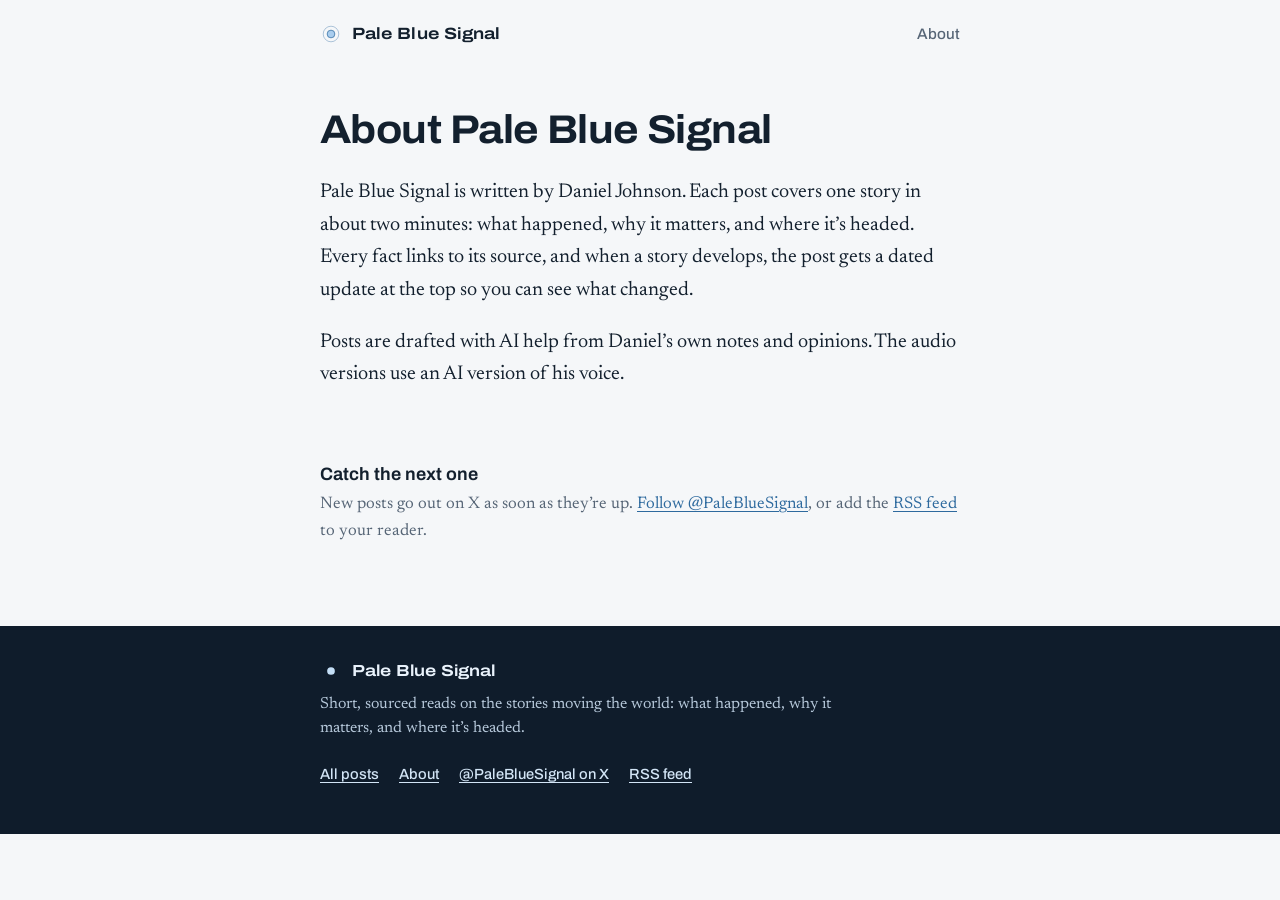
==== about/index.html @ 5b9ca385 "Refresh the site's pages" ====
<!doctype html>
<html lang="en">
<head>
<meta charset="utf-8">
<meta name="viewport" content="width=device-width, initial-scale=1">
<title>About | Pale Blue Signal</title>
<meta name="description" content="Short, sourced reads on the stories moving the world: what happened, why it matters, and where it’s headed.">
<link rel="canonical" href="https://www.palebluesignal.com/about/">
<link rel="icon" href="/assets/icon.svg" type="image/svg+xml">
<link rel="alternate" type="application/rss+xml" title="Pale Blue Signal" href="https://www.palebluesignal.com/feed.xml">
<meta property="og:site_name" content="Pale Blue Signal">
<meta property="og:title" content="About Pale Blue Signal">
<meta property="og:description" content="Short, sourced reads on the stories moving the world: what happened, why it matters, and where it’s headed.">
<meta property="og:url" content="https://www.palebluesignal.com/about/">
<meta property="og:type" content="website">
<meta name="twitter:card" content="summary">
<meta name="twitter:site" content="@PaleBlueSignal">
<meta name="theme-color" content="#0f1c2b">
<link rel="preconnect" href="https://fonts.googleapis.com">
<link rel="preconnect" href="https://fonts.gstatic.com" crossorigin>
<link rel="stylesheet" href="https://fonts.googleapis.com/css2?family=Archivo:wdth,wght@62..125,100..900&family=Newsreader:ital,opsz,wght@0,6..72,200..800;1,6..72,200..800&display=swap">
<link rel="stylesheet" href="/assets/site.css?v=b2fb98170f">
<script src="/assets/site.js?v=b2fb98170f" defer></script>
</head>
<body class="about-page">
<a class="skip" href="#main">Skip to content</a>
<header class="bar">
  <a class="brand" href="/" aria-label="Pale Blue Signal, home">
    <svg class="dot" viewBox="0 0 24 24" aria-hidden="true"><circle cx="12" cy="12" r="4.2"/><circle class="ring" cx="12" cy="12" r="8.5"/></svg>
    <span>Pale Blue Signal</span>
  </a>
  <nav class="links" aria-label="Site"><a href="/about/">About</a></nav>
</header>
<main id="main">
<article class="page">
  <h1>About Pale Blue Signal</h1>
  <p>Pale Blue Signal is written by Daniel Johnson. Each post covers one story in about two minutes: what happened, why it matters, and where it’s headed. Every fact links to its source, and when a story develops, the post gets a dated update at the top so you can see what changed.</p>
  <p>Posts are drafted with AI help from Daniel’s own notes and opinions. The audio versions use an AI version of his voice.</p>
</article>
<section class="follow" aria-labelledby="follow-h">
  <h2 id="follow-h">Catch the next one</h2>
  <p>New posts go out on X as soon as they’re up. <a href="https://x.com/PaleBlueSignal" rel="me noopener">Follow @PaleBlueSignal</a>, or add the <a href="/feed.xml">RSS feed</a> to your reader.</p>
</section>
</main>
<footer class="foot">
  <div class="foot-in">
    <p class="foot-name"><svg class="dot" viewBox="0 0 24 24" aria-hidden="true"><circle cx="12" cy="12" r="4.2"/></svg>Pale Blue Signal</p>
    <p class="foot-tag">Short, sourced reads on the stories moving the world: what happened, why it matters, and where it’s headed.</p>
    <ul class="foot-links">
      <li><a href="/">All posts</a></li>
      <li><a href="/about/">About</a></li>
<li><a href="https://x.com/PaleBlueSignal" rel="me noopener">@PaleBlueSignal on X</a></li>      <li><a href="/feed.xml">RSS feed</a></li>
    </ul>
  </div>
</footer>
</body>
</html>
---- assets/site.css ----
/* Pale Blue Signal
   One ornament: the pale blue dot, a speck of light in a sunbeam, after the Voyager photo.
   Everything else is quiet so the reading (and listening) comes first.
   Type: Archivo, a little wide, for headlines and labels; Newsreader for reading. */

:root {
  --paper: #f5f7f9;
  --text: #13202e;
  --muted: #566576;
  --faint: #7d8b99;
  --signal: #2e6a9e;
  --signal-ink: #ffffff;
  --pale: #a9cdee;
  --line: #d8e0e7;
  --wash: #e9eff4;
  --space: #0f1c2b;
  --beam: 233 216 184;
  --t-geopolitics: #08787e;
  --t-military: #aa5607;
  --t-economics: #27793d;
  --t-tech: #6e43d2;
  --t-other: #5e697c;
  --font-head: "Archivo", "Helvetica Neue", Arial, sans-serif;
  --font-body: "Newsreader", Georgia, "Times New Roman", serif;
  --col: 40rem;
  --gutter: 20px;
  color-scheme: light dark;
}
@media (prefers-color-scheme: dark) {
  :root {
    --paper: #0b1420;
    --text: #e3eaf1;
    --muted: #9cacbc;
    --faint: #73879a;
    --signal: #8ec0ea;
    --signal-ink: #0b1420;
    --line: #1f2e3e;
    --wash: #121f2d;
    --space: #070f18;
    --t-geopolitics: #3ec6cb;
    --t-military: #f2a14e;
    --t-economics: #67cb80;
    --t-tech: #b59cff;
    --t-other: #9ba5b6;
  }
}

* { box-sizing: border-box; }
html { -webkit-text-size-adjust: 100%; }
body {
  margin: 0;
  background: var(--paper);
  color: var(--text);
  font: 400 1.1875rem/1.62 var(--font-body);
  font-optical-sizing: auto;
  -webkit-font-smoothing: antialiased;
  text-rendering: optimizeLegibility;
}
a { color: var(--signal); text-decoration-thickness: 1px; text-underline-offset: .18em; }
a:hover { text-decoration-thickness: 2px; }
:focus-visible { outline: 3px solid var(--signal); outline-offset: 3px; border-radius: 4px; }
img { max-width: 100%; }

.skip {
  position: absolute; left: -9999px; top: 10px; z-index: 10;
  padding: 10px 14px; border-radius: 10px;
  background: var(--text); color: var(--paper);
  font: 600 .95rem/1 var(--font-head); text-decoration: none;
}
.skip:focus { left: 12px; }

/* The dot, as a mark */
.dot { width: 22px; height: 22px; flex: none; overflow: visible; }
.dot circle { fill: var(--pale); stroke: var(--signal); stroke-width: .8; }
.dot .ring { fill: none; stroke: var(--signal); stroke-width: 1; opacity: .4; }

/* Top bar on every page but the home page */
.bar {
  max-width: calc(var(--col) + 2 * var(--gutter));
  margin: 0 auto;
  padding: 18px var(--gutter) 6px;
  display: flex; align-items: center; justify-content: space-between; gap: 16px;
}
.brand {
  display: inline-flex; align-items: center; gap: 10px;
  color: var(--text); text-decoration: none;
  font: 650 1.02rem/1 var(--font-head); font-stretch: 118%; letter-spacing: .005em;
}
.links a { color: var(--muted); font: 500 .95rem/1 var(--font-head); text-decoration: none; }
.links a:hover { color: var(--text); text-decoration: underline; }

/* Home: the speck of light */
.hero {
  position: relative; overflow: hidden; isolation: isolate;
  display: flex; align-items: flex-end;
  min-height: clamp(320px, 54vh, 480px);
  background: var(--space); color: #dfe9f3;
}
.sky { position: absolute; inset: 0; z-index: -1; }
.beam, .beam::before {
  position: absolute; top: -25%; bottom: -25%;
  background: linear-gradient(90deg, rgb(var(--beam) / 0) 0%, rgb(var(--beam) / .09) 30%, rgb(var(--beam) / .15) 50%, rgb(var(--beam) / .09) 70%, rgb(var(--beam) / 0) 100%);
}
.beam { left: 56%; width: clamp(70px, 11vw, 150px); transform: rotate(13deg); }
.beam::before { content: ""; left: -260%; width: 70%; opacity: .55; }
.earth {
  position: absolute; left: calc(56% + clamp(30px, 5vw, 70px)); top: 40%;
  width: 5px; height: 5px; border-radius: 50%;
  background: #c4def6; box-shadow: 0 0 7px 1px rgb(169 205 238 / .6);
}
.earth::after {
  content: ""; position: absolute; inset: -12px; border-radius: 50%;
  border: 1px solid rgb(169 205 238 / .55);
  animation: ping 2.8s cubic-bezier(.2, .6, .3, 1) .5s 1 both;
}
@keyframes ping { from { transform: scale(.15); opacity: .9; } to { transform: scale(3.6); opacity: 0; } }
.hero-in {
  width: 100%; max-width: calc(var(--col) + 2 * var(--gutter));
  margin: 0 auto; padding: 0 var(--gutter) clamp(30px, 6vw, 52px);
}
.hero-name {
  margin: 0; color: #e9f2fb;
  font: 700 clamp(2.5rem, 8vw, 4.4rem)/.97 var(--font-head); font-stretch: 125%; letter-spacing: -.012em;
}
.hero-tag { max-width: 33rem; margin: 16px 0 0; color: #b6c8da; font: 400 1.16rem/1.5 var(--font-body); }
.hero-links { display: flex; flex-wrap: wrap; gap: 8px 20px; margin-top: 22px; }
.hero-links a { color: #d3e5f6; font: 500 .96rem/1.2 var(--font-head); text-decoration-color: rgb(211 229 246 / .45); }

/* Home: the list of posts */
.list {
  max-width: calc(var(--col) + 2 * var(--gutter));
  margin: 0 auto; padding: clamp(30px, 6vw, 56px) var(--gutter) 8px;
}
.entries { list-style: none; margin: 0; padding: 0; display: grid; gap: clamp(32px, 6vw, 46px); }
.entry a { display: block; color: inherit; text-decoration: none; }
.entry, .post-meta { --topic: var(--t-other); }
[data-topic="geopolitics"] { --topic: var(--t-geopolitics); }
[data-topic="military"] { --topic: var(--t-military); }
[data-topic="economics"] { --topic: var(--t-economics); }
[data-topic="tech"] { --topic: var(--t-tech); }
.e-meta, .post-meta {
  display: flex; flex-wrap: wrap; align-items: center; gap: 6px 14px;
  color: var(--muted); font: 500 .875rem/1.3 var(--font-head);
}
.e-topic, .p-topic { display: inline-flex; align-items: center; gap: 7px; color: var(--text); }
.e-topic::before, .p-topic::before { content: ""; width: 8px; height: 8px; border-radius: 50%; background: var(--topic); }
.e-updated, .p-updated { color: var(--signal); }
.e-title {
  display: block; margin-top: 9px; color: var(--text);
  font: 650 clamp(1.45rem, 4vw, 1.9rem)/1.12 var(--font-head); font-stretch: 108%; letter-spacing: -.012em;
  text-wrap: balance;
}
.entry a:hover .e-title, .entry a:focus-visible .e-title { text-decoration: underline; text-decoration-thickness: 2px; text-underline-offset: .14em; }
.e-dek { display: block; max-width: 36rem; margin-top: 8px; color: var(--muted); font: 400 1.1rem/1.5 var(--font-body); }
.e-foot { display: block; margin-top: 10px; color: var(--faint); font: 500 .85rem/1.3 var(--font-head); }
.empty { color: var(--muted); }

/* A post */
.post {
  max-width: calc(var(--col) + 2 * var(--gutter));
  margin: 0 auto; padding: clamp(20px, 5vw, 44px) var(--gutter) 8px;
}
.post-meta { margin: 0 0 14px; }
.post h1 {
  margin: 0;
  font: 700 clamp(2rem, 6.4vw, 2.95rem)/1.06 var(--font-head); font-stretch: 106%; letter-spacing: -.018em;
  text-wrap: balance;
}
.dek { margin: 16px 0 0; color: var(--muted); font: 400 clamp(1.2rem, 2.8vw, 1.42rem)/1.45 var(--font-body); text-wrap: pretty; }
.byline { display: flex; flex-wrap: wrap; gap: 4px 14px; margin: 18px 0 0; font: 600 .95rem/1.3 var(--font-head); }
.byline .mins { color: var(--muted); font-weight: 500; }

/* Listen */
.listen {
  display: grid; grid-template-columns: auto 1fr auto; align-items: center; gap: 12px 14px;
  margin: 26px 0 6px; padding: 14px 16px; border-radius: 18px; background: var(--wash);
}
.listen[hidden] { display: none; }
.l-play {
  width: 48px; height: 48px; border: 0; border-radius: 50%;
  display: grid; place-items: center;
  background: var(--signal); color: var(--signal-ink); cursor: pointer;
}
.l-play svg { width: 20px; height: 20px; fill: currentColor; }
.i-pause, .listen.playing .i-play { display: none; }
.listen.playing .i-pause { display: block; }
.l-title { display: block; font: 650 1rem/1.2 var(--font-head); }
.l-sub { display: block; margin-top: 3px; color: var(--muted); font: 400 .95rem/1.35 var(--font-body); }
.l-speed {
  min-width: 46px; height: 36px; padding: 0 10px; border-radius: 18px;
  border: 1px solid var(--line); background: var(--paper); color: var(--text);
  font: 600 .9rem/1 var(--font-head); font-variant-numeric: tabular-nums; cursor: pointer;
}
.l-bar { grid-column: 1 / -1; height: 4px; border-radius: 2px; background: var(--line); overflow: hidden; cursor: pointer; }
.l-bar > span { display: block; width: 0; height: 100%; background: var(--signal); transition: width .3s linear; }
.listen:not(.started) .l-bar { display: none; }
.plain-audio { width: 100%; margin-top: 20px; }

/* Updates: a dated log, newest first */
.updates { margin: 30px 0 4px 6px; padding-left: 22px; border-left: 2px solid var(--line); }
.update { position: relative; margin: 0 0 18px; }
.update:last-child { margin-bottom: 0; }
.update::before {
  content: ""; position: absolute; left: -31px; top: .32em;
  width: 12px; height: 12px; border-radius: 50%;
  background: var(--paper); border: 2px solid var(--signal);
}
.update:first-child::before { background: var(--signal); }
.u-head { display: flex; flex-wrap: wrap; align-items: baseline; gap: 4px 12px; margin: 0; font: 650 .95rem/1.35 var(--font-head); }
.u-head time { color: var(--muted); font-weight: 500; }
.u-new { padding: 2px 9px; border-radius: 999px; background: var(--signal); color: var(--signal-ink); font: 600 .78rem/1.5 var(--font-head); }
.u-new[hidden] { display: none; }
.u-text p { margin: .3em 0 0; }

/* The story */
.post-body { margin-top: 28px; }
.post-body > p { margin: 0 0 1.05em; }
.post-body h2 {
  margin: 1.65em 0 .45em;
  font: 650 1.36rem/1.2 var(--font-head); font-stretch: 104%; letter-spacing: -.006em;
}
.post-body h2:first-child { margin-top: .4em; }
.post-body ul { margin: 0 0 1.05em; padding-left: 1.2em; }
.post-body li { margin: .3em 0; }
.post-body > blockquote { margin: 1.3em 0; padding: 0 0 0 18px; border-left: 3px solid var(--pale); font-style: italic; }
.post-body > blockquote p { margin: 0; }
.cite { margin-left: 1px; font: 600 .66em/0 var(--font-head); font-variant-numeric: tabular-nums; letter-spacing: .01em; }
.cite a { text-decoration: none; }
.cite a:hover { text-decoration: underline; }

.post-body figure { margin: 1.7em 0; }
.shot img { display: block; width: 100%; height: auto; border: 1px solid var(--line); border-radius: 14px; background: #fff; }
figcaption { margin-top: 9px; color: var(--muted); font: 400 .9rem/1.45 var(--font-head); }
figcaption a { white-space: nowrap; }
.xpost .twitter-tweet, .quote blockquote {
  margin: 0; padding: 16px 18px; border-radius: 14px;
  background: var(--wash); font: 400 1.05rem/1.55 var(--font-body);
}
.xpost .twitter-tweet p, .quote blockquote p { margin: 0 0 .6em; }
.quote blockquote p:last-child { margin: 0; }
.xpost .twitter-tweet { color: var(--muted); font-size: .95rem; }
.xpost .twitter-tweet p { color: var(--text); font-size: 1.05rem; }
.xpost iframe { max-width: 100% !important; }
.video iframe { display: block; width: 100%; aspect-ratio: 16 / 9; border: 0; border-radius: 14px; background: #000; }
.linkcard a {
  display: block; padding: 14px 16px; border: 1px solid var(--line); border-radius: 14px;
  color: inherit; text-decoration: none;
}
.linkcard a:hover { border-color: var(--signal); }
.lc-site { display: block; color: var(--muted); font: 500 .85rem/1.3 var(--font-head); }
.lc-title { display: block; margin-top: 4px; font: 650 1.05rem/1.3 var(--font-head); }
.lc-desc { display: block; margin-top: 6px; color: var(--muted); font: 400 .98rem/1.45 var(--font-body); }

/* Sources */
.sources { margin-top: 2.4em; }
.sources h2 { margin: 0 0 .5em; font: 650 1.05rem/1.2 var(--font-head); }
.sources ol { margin: 0; padding-left: 2.3em; font: 400 1rem/1.5 var(--font-body); }
.sources li { margin: .45em 0; padding-left: .15em; }
.sources li::marker { content: "[" counter(list-item) "]  "; color: var(--muted); font: 600 .82rem var(--font-head); }
.s-outlet { font-weight: 600; }

/* Buttons */
.btn {
  display: inline-flex; align-items: center; justify-content: center;
  min-height: 44px; padding: 0 18px; border-radius: 22px;
  border: 1px solid var(--line); background: transparent; color: var(--text);
  font: 600 .95rem/1 var(--font-head); text-decoration: none; cursor: pointer;
}
.btn:hover { border-color: var(--signal); text-decoration: none; }
.share { display: flex; flex-wrap: wrap; gap: 10px; margin: 2.2em 0 0; }
.share .btn:first-child { background: var(--text); border-color: var(--text); color: var(--paper); }

/* Follow along */
.follow {
  max-width: calc(var(--col) + 2 * var(--gutter));
  margin: clamp(26px, 5vw, 44px) auto 0; padding: 0 var(--gutter);
}
.follow h2 { margin: 0 0 6px; font: 650 1.12rem/1.25 var(--font-head); }
.follow p { margin: 0; color: var(--muted); font-size: 1.05rem; }
.substack { display: block; width: 100%; max-width: 480px; border: 1px solid var(--line); border-radius: 12px; background: #fff; }

/* About and not-found pages */
.page {
  max-width: calc(var(--col) + 2 * var(--gutter));
  margin: 0 auto; padding: clamp(24px, 6vw, 52px) var(--gutter) 8px;
}
.page h1 { margin: 0 0 .6em; font: 700 clamp(1.9rem, 5vw, 2.5rem)/1.1 var(--font-head); font-stretch: 108%; letter-spacing: -.014em; }
.page p { margin: 0 0 1em; }

/* Footer */
.foot { margin-top: clamp(44px, 9vw, 80px); background: var(--space); color: #b6c8da; }
.foot-in { max-width: calc(var(--col) + 2 * var(--gutter)); margin: 0 auto; padding: 34px var(--gutter) 44px; }
.foot-name { display: flex; align-items: center; gap: 10px; margin: 0; color: #e9f2fb; font: 650 1rem/1 var(--font-head); font-stretch: 118%; }
.foot .dot circle { fill: #c4def6; stroke: none; }
.foot-tag { max-width: 32rem; margin: 10px 0 0; font: 400 1rem/1.5 var(--font-body); }
.foot-links { display: flex; flex-wrap: wrap; gap: 8px 20px; margin: 18px 0 0; padding: 0; list-style: none; }
.foot-links a { color: #d3e5f6; font: 500 .92rem/1.4 var(--font-head); }

@media (min-width: 760px) {
  :root { --gutter: 32px; }
  body { font-size: 1.25rem; }
}
@media (prefers-reduced-motion: reduce) {
  *, *::before, *::after { animation: none !important; transition: none !important; }
}
@media print {
  .hero .sky, .listen, .share, .follow, .foot, .bar .links { display: none; }
  body { background: #fff; color: #000; }
}
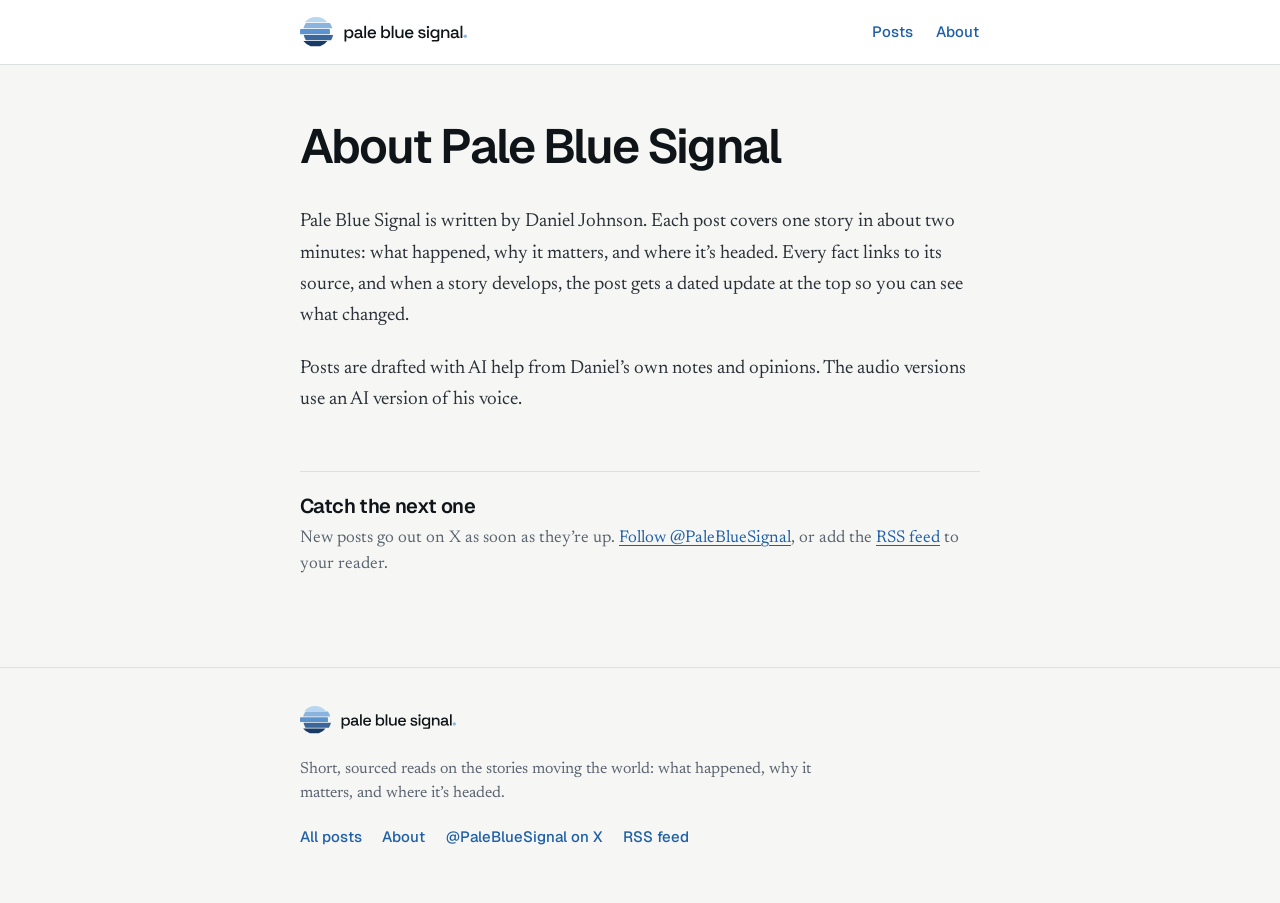
==== commit d58d5674: "Refresh the site's pages" ====
--- a/about/index.html
+++ b/about/index.html
@@ -6,45 +6,58 @@
 <title>About | Pale Blue Signal</title>
 <meta name="description" content="Short, sourced reads on the stories moving the world: what happened, why it matters, and where it’s headed.">
 <link rel="canonical" href="https://www.palebluesignal.com/about/">
-<link rel="icon" href="/assets/icon.svg" type="image/svg+xml">
+<link rel="icon" href="/favicon.ico" sizes="32x32">
+<link rel="icon" href="/assets/favicon-16.png" type="image/png" sizes="16x16">
+<link rel="icon" href="/assets/favicon-32.png" type="image/png" sizes="32x32">
+<link rel="icon" href="/assets/favicon-48.png" type="image/png" sizes="48x48">
+<link rel="icon" href="/assets/favicon.svg" type="image/svg+xml">
+<link rel="apple-touch-icon" href="/assets/apple-touch-icon-180.png" sizes="180x180">
+<link rel="manifest" href="/site.webmanifest">
 <link rel="alternate" type="application/rss+xml" title="Pale Blue Signal" href="https://www.palebluesignal.com/feed.xml">
+<meta name="color-scheme" content="light dark">
+<meta name="theme-color" content="#FFFFFF" media="(prefers-color-scheme: light)">
+<meta name="theme-color" content="#121821" media="(prefers-color-scheme: dark)">
 <meta property="og:site_name" content="Pale Blue Signal">
 <meta property="og:title" content="About Pale Blue Signal">
 <meta property="og:description" content="Short, sourced reads on the stories moving the world: what happened, why it matters, and where it’s headed.">
 <meta property="og:url" content="https://www.palebluesignal.com/about/">
 <meta property="og:type" content="website">
-<meta name="twitter:card" content="summary">
+<meta property="og:image" content="https://www.palebluesignal.com/assets/og-default-1200x630.png">
+<meta property="og:image:width" content="1200">
+<meta property="og:image:height" content="630">
+<meta property="og:image:alt" content="The Pale Blue Signal logo: a blue sphere cut into five shifted bands, beside the words pale blue signal.">
+<meta name="twitter:image" content="https://www.palebluesignal.com/assets/og-default-1200x630.png">
+<meta name="twitter:image:alt" content="The Pale Blue Signal logo: a blue sphere cut into five shifted bands, beside the words pale blue signal.">
+<meta name="twitter:card" content="summary_large_image">
 <meta name="twitter:site" content="@PaleBlueSignal">
-<meta name="theme-color" content="#0f1c2b">
 <link rel="preconnect" href="https://fonts.googleapis.com">
 <link rel="preconnect" href="https://fonts.gstatic.com" crossorigin>
-<link rel="stylesheet" href="https://fonts.googleapis.com/css2?family=Archivo:wdth,wght@62..125,100..900&family=Newsreader:ital,opsz,wght@0,6..72,200..800;1,6..72,200..800&display=swap">
-<link rel="stylesheet" href="/assets/site.css?v=b2fb98170f">
-<script src="/assets/site.js?v=b2fb98170f" defer></script>
+<link rel="stylesheet" href="https://fonts.googleapis.com/css2?family=Geist:wght@500;600&family=Geist+Mono:wght@400;500&family=Newsreader:ital,opsz,wght@0,6..72,400;0,6..72,500;1,6..72,400;1,6..72,500&display=swap">
+<link rel="stylesheet" href="/assets/site.css?v=803bbf51cb">
+<script src="/assets/site.js?v=803bbf51cb" defer></script>
 </head>
 <body class="about-page">
 <a class="skip" href="#main">Skip to content</a>
 <header class="bar">
-  <a class="brand" href="/" aria-label="Pale Blue Signal, home">
-    <svg class="dot" viewBox="0 0 24 24" aria-hidden="true"><circle cx="12" cy="12" r="4.2"/><circle class="ring" cx="12" cy="12" r="8.5"/></svg>
-    <span>Pale Blue Signal</span>
-  </a>
-  <nav class="links" aria-label="Site"><a href="/about/">About</a></nav>
+  <div class="wrap bar-in">
+    <a class="brand" href="/" aria-label="Pale Blue Signal, home"><span class="logo"><span class="lockup"><img class="on-light" src="/assets/lockup-on-light.svg" alt="" width="961" height="172"><img class="on-dark" src="/assets/lockup-on-dark.svg" alt="" width="961" height="172"></span><img class="mark" src="/assets/mark.svg" alt="" width="172" height="172"></span></a>
+    <nav class="nav" aria-label="Site"><a href="/">Posts</a><a href="/about/">About</a></nav>
+  </div>
 </header>
 <main id="main">
-<article class="page">
+<article class="page wrap">
   <h1>About Pale Blue Signal</h1>
   <p>Pale Blue Signal is written by Daniel Johnson. Each post covers one story in about two minutes: what happened, why it matters, and where it’s headed. Every fact links to its source, and when a story develops, the post gets a dated update at the top so you can see what changed.</p>
   <p>Posts are drafted with AI help from Daniel’s own notes and opinions. The audio versions use an AI version of his voice.</p>
 </article>
-<section class="follow" aria-labelledby="follow-h">
+<section class="follow wrap" aria-labelledby="follow-h">
   <h2 id="follow-h">Catch the next one</h2>
   <p>New posts go out on X as soon as they’re up. <a href="https://x.com/PaleBlueSignal" rel="me noopener">Follow @PaleBlueSignal</a>, or add the <a href="/feed.xml">RSS feed</a> to your reader.</p>
 </section>
 </main>
 <footer class="foot">
-  <div class="foot-in">
-    <p class="foot-name"><svg class="dot" viewBox="0 0 24 24" aria-hidden="true"><circle cx="12" cy="12" r="4.2"/></svg>Pale Blue Signal</p>
+  <div class="wrap">
+    <a class="brand" href="/" aria-label="Pale Blue Signal, home"><span class="logo logo-sm"><span class="lockup"><img class="on-light" src="/assets/lockup-on-light.svg" alt="" width="961" height="172"><img class="on-dark" src="/assets/lockup-on-dark.svg" alt="" width="961" height="172"></span><img class="mark" src="/assets/mark.svg" alt="" width="172" height="172"></span></a>
     <p class="foot-tag">Short, sourced reads on the stories moving the world: what happened, why it matters, and where it’s headed.</p>
     <ul class="foot-links">
       <li><a href="/">All posts</a></li>
--- a/assets/site.css
+++ b/assets/site.css
@@ -1,309 +1,374 @@
 /* Pale Blue Signal
-   One ornament: the pale blue dot, a speck of light in a sunbeam, after the Voyager photo.
-   Everything else is quiet so the reading (and listening) comes first.
-   Type: Archivo, a little wide, for headlines and labels; Newsreader for reading. */
-
+   Brand kit: pale-blue-signal-brand (BRAND.md, tokens/tokens.css). Ink on paper, generous
+   whitespace. Blue appears only in the mark, links, the meta line and the wordmark's period.
+   Type: Geist for headlines and UI, Newsreader for reading, Geist Mono for the meta line and
+   labels. The logo is the kit's outlined SVG; its typeface lives only inside those files. */
+
+/* ── Tokens, copied from the brand kit's tokens/tokens.css ─────────────── */
 :root {
-  --paper: #f5f7f9;
-  --text: #13202e;
-  --muted: #566576;
-  --faint: #7d8b99;
-  --signal: #2e6a9e;
-  --signal-ink: #ffffff;
-  --pale: #a9cdee;
-  --line: #d8e0e7;
-  --wash: #e9eff4;
-  --space: #0f1c2b;
-  --beam: 233 216 184;
-  --t-geopolitics: #08787e;
-  --t-military: #aa5607;
-  --t-economics: #27793d;
-  --t-tech: #6e43d2;
-  --t-other: #5e697c;
-  --font-head: "Archivo", "Helvetica Neue", Arial, sans-serif;
-  --font-body: "Newsreader", Georgia, "Times New Roman", serif;
-  --col: 40rem;
-  --gutter: 20px;
-  color-scheme: light dark;
+  --pbs-paper: #F6F7F4;
+  --pbs-surface: #FFFFFF;
+  --pbs-ink: #0F1419;
+  --pbs-body: #2A3038;
+  --pbs-graphite: #5B6470;
+  --pbs-rule: #DDE1E4;
+  --pbs-link: #1F5FA8;
+  --pbs-dot: #8DB8DF;
+
+  --pbs-font-display: "Geist", ui-sans-serif, system-ui, sans-serif;
+  --pbs-font-body: "Newsreader", Georgia, "Times New Roman", serif;
+  --pbs-font-mono: "Geist Mono", ui-monospace, "SF Mono", monospace;
+
+  --pbs-text-meta: 12px;
+  --pbs-text-ui: 15px;
+  --pbs-text-body: 19px;
+  --pbs-text-dek: 21px;
+  --pbs-text-h3: 24px;
+  --pbs-text-h2: 32px;
+  --pbs-text-h1: clamp(34px, 5vw, 48px);
+  --pbs-text-display: clamp(40px, 7vw, 64px);
+
+  --pbs-tracking-display: -0.04em;
+  --pbs-tracking-meta: 0.08em;
+  --pbs-leading-body: 1.65;
+  --pbs-leading-head: 1.08;
+
+  --pbs-radius-sm: 8px;
+  --pbs-radius-md: 14px;
+  --pbs-radius-lg: 20px;
+  --pbs-measure: 68ch;
+  --pbs-page-max: 1200px;
 }
 @media (prefers-color-scheme: dark) {
-  :root {
-    --paper: #0b1420;
-    --text: #e3eaf1;
-    --muted: #9cacbc;
-    --faint: #73879a;
-    --signal: #8ec0ea;
-    --signal-ink: #0b1420;
-    --line: #1f2e3e;
-    --wash: #121f2d;
-    --space: #070f18;
-    --t-geopolitics: #3ec6cb;
-    --t-military: #f2a14e;
-    --t-economics: #67cb80;
-    --t-tech: #b59cff;
-    --t-other: #9ba5b6;
+  :root:not([data-theme="light"]) {
+    --pbs-paper: #0B0F14;
+    --pbs-surface: #121821;
+    --pbs-ink: #E8EDF2;
+    --pbs-body: #C5CDD6;
+    --pbs-graphite: #8C96A3;
+    --pbs-rule: #232B36;
+    --pbs-link: #8DB8DF;
   }
 }
+:root[data-theme="dark"] {
+  --pbs-paper: #0B0F14;
+  --pbs-surface: #121821;
+  --pbs-ink: #E8EDF2;
+  --pbs-body: #C5CDD6;
+  --pbs-graphite: #8C96A3;
+  --pbs-rule: #232B36;
+  --pbs-link: #8DB8DF;
+}
+
+/* ── The page ──────────────────────────────────────────────────────────── */
+:root { --gutter: 16px; color-scheme: light dark; }
+:root[data-theme="light"] { color-scheme: light; }
+:root[data-theme="dark"] { color-scheme: dark; }
+@media (min-width: 760px) { :root { --gutter: 32px; } }
 
 * { box-sizing: border-box; }
-html { -webkit-text-size-adjust: 100%; }
+html { -webkit-text-size-adjust: 100%; background: var(--pbs-paper); }
 body {
   margin: 0;
-  background: var(--paper);
-  color: var(--text);
-  font: 400 1.1875rem/1.62 var(--font-body);
+  background: var(--pbs-paper);
+  color: var(--pbs-body);
+  font: 400 var(--pbs-text-body)/var(--pbs-leading-body) var(--pbs-font-body);
   font-optical-sizing: auto;
   -webkit-font-smoothing: antialiased;
   text-rendering: optimizeLegibility;
-}
-a { color: var(--signal); text-decoration-thickness: 1px; text-underline-offset: .18em; }
-a:hover { text-decoration-thickness: 2px; }
-:focus-visible { outline: 3px solid var(--signal); outline-offset: 3px; border-radius: 4px; }
+  overflow-wrap: break-word;
+}
+a { color: var(--pbs-link); text-decoration-thickness: 1px; text-underline-offset: .18em; }
+a:hover { color: var(--pbs-ink); text-decoration-thickness: 2px; }
+:focus-visible { outline: 2px solid var(--pbs-link); outline-offset: 3px; border-radius: 4px; }
 img { max-width: 100%; }
+.vh {
+  position: absolute; width: 1px; height: 1px; margin: -1px; padding: 0; border: 0;
+  overflow: hidden; clip: rect(0 0 0 0); white-space: nowrap;
+}
+
+/* One reading column, about 68 characters of the essay face wide */
+.wrap {
+  width: 100%;
+  max-width: calc(var(--pbs-measure) + 2 * var(--gutter));
+  margin-inline: auto;
+  padding-inline: var(--gutter);
+  font-family: var(--pbs-font-body);
+  font-size: var(--pbs-text-body);
+}
 
 .skip {
   position: absolute; left: -9999px; top: 10px; z-index: 10;
-  padding: 10px 14px; border-radius: 10px;
-  background: var(--text); color: var(--paper);
-  font: 600 .95rem/1 var(--font-head); text-decoration: none;
+  padding: 12px 16px; border-radius: var(--pbs-radius-sm);
+  background: var(--pbs-ink); color: var(--pbs-paper);
+  font: 500 var(--pbs-text-ui)/1 var(--pbs-font-display); text-decoration: none;
 }
 .skip:focus { left: 12px; }
-
-/* The dot, as a mark */
-.dot { width: 22px; height: 22px; flex: none; overflow: visible; }
-.dot circle { fill: var(--pale); stroke: var(--signal); stroke-width: .8; }
-.dot .ring { fill: none; stroke: var(--signal); stroke-width: 1; opacity: .4; }
-
-/* Top bar on every page but the home page */
-.bar {
-  max-width: calc(var(--col) + 2 * var(--gutter));
-  margin: 0 auto;
-  padding: 18px var(--gutter) 6px;
-  display: flex; align-items: center; justify-content: space-between; gap: 16px;
-}
-.brand {
-  display: inline-flex; align-items: center; gap: 10px;
-  color: var(--text); text-decoration: none;
-  font: 650 1.02rem/1 var(--font-head); font-stretch: 118%; letter-spacing: .005em;
-}
-.links a { color: var(--muted); font: 500 .95rem/1 var(--font-head); text-decoration: none; }
-.links a:hover { color: var(--text); text-decoration: underline; }
-
-/* Home: the speck of light */
-.hero {
-  position: relative; overflow: hidden; isolation: isolate;
-  display: flex; align-items: flex-end;
-  min-height: clamp(320px, 54vh, 480px);
-  background: var(--space); color: #dfe9f3;
-}
-.sky { position: absolute; inset: 0; z-index: -1; }
-.beam, .beam::before {
-  position: absolute; top: -25%; bottom: -25%;
-  background: linear-gradient(90deg, rgb(var(--beam) / 0) 0%, rgb(var(--beam) / .09) 30%, rgb(var(--beam) / .15) 50%, rgb(var(--beam) / .09) 70%, rgb(var(--beam) / 0) 100%);
-}
-.beam { left: 56%; width: clamp(70px, 11vw, 150px); transform: rotate(13deg); }
-.beam::before { content: ""; left: -260%; width: 70%; opacity: .55; }
-.earth {
-  position: absolute; left: calc(56% + clamp(30px, 5vw, 70px)); top: 40%;
-  width: 5px; height: 5px; border-radius: 50%;
-  background: #c4def6; box-shadow: 0 0 7px 1px rgb(169 205 238 / .6);
-}
-.earth::after {
-  content: ""; position: absolute; inset: -12px; border-radius: 50%;
-  border: 1px solid rgb(169 205 238 / .55);
-  animation: ping 2.8s cubic-bezier(.2, .6, .3, 1) .5s 1 both;
-}
-@keyframes ping { from { transform: scale(.15); opacity: .9; } to { transform: scale(3.6); opacity: 0; } }
-.hero-in {
-  width: 100%; max-width: calc(var(--col) + 2 * var(--gutter));
-  margin: 0 auto; padding: 0 var(--gutter) clamp(30px, 6vw, 52px);
-}
-.hero-name {
-  margin: 0; color: #e9f2fb;
-  font: 700 clamp(2.5rem, 8vw, 4.4rem)/.97 var(--font-head); font-stretch: 125%; letter-spacing: -.012em;
-}
-.hero-tag { max-width: 33rem; margin: 16px 0 0; color: #b6c8da; font: 400 1.16rem/1.5 var(--font-body); }
-.hero-links { display: flex; flex-wrap: wrap; gap: 8px 20px; margin-top: 22px; }
-.hero-links a { color: #d3e5f6; font: 500 .96rem/1.2 var(--font-head); text-decoration-color: rgb(211 229 246 / .45); }
-
-/* Home: the list of posts */
-.list {
-  max-width: calc(var(--col) + 2 * var(--gutter));
-  margin: 0 auto; padding: clamp(30px, 6vw, 56px) var(--gutter) 8px;
-}
-.entries { list-style: none; margin: 0; padding: 0; display: grid; gap: clamp(32px, 6vw, 46px); }
-.entry a { display: block; color: inherit; text-decoration: none; }
-.entry, .post-meta { --topic: var(--t-other); }
-[data-topic="geopolitics"] { --topic: var(--t-geopolitics); }
-[data-topic="military"] { --topic: var(--t-military); }
-[data-topic="economics"] { --topic: var(--t-economics); }
-[data-topic="tech"] { --topic: var(--t-tech); }
-.e-meta, .post-meta {
-  display: flex; flex-wrap: wrap; align-items: center; gap: 6px 14px;
-  color: var(--muted); font: 500 .875rem/1.3 var(--font-head);
-}
-.e-topic, .p-topic { display: inline-flex; align-items: center; gap: 7px; color: var(--text); }
-.e-topic::before, .p-topic::before { content: ""; width: 8px; height: 8px; border-radius: 50%; background: var(--topic); }
-.e-updated, .p-updated { color: var(--signal); }
+.skip:hover { color: var(--pbs-paper); }
+
+/* ── The logo: light or dark lockup by theme; the mark alone where the lockup
+   would be under its 120px minimum. Clear space: at least one band (a fifth of the mark).
+   The logo never shrinks or stretches: it keeps the file's own proportions. */
+.brand { display: inline-flex; align-items: center; min-width: 44px; min-height: 44px; padding: 6px 0; text-decoration: none; }
+.logo { --logo-h: 30px; display: inline-flex; align-items: center; }
+.logo-sm { --logo-h: 28px; }
+.logo-lg { --logo-h: clamp(40px, 10vw, 56px); }
+.logo .lockup { display: inline-flex; }
+.logo img { display: block; width: auto; max-width: none; height: var(--logo-h); }
+.logo .on-dark, .logo .mark { display: none; }
+@media (prefers-color-scheme: dark) {
+  :root:not([data-theme="light"]) .logo .on-light { display: none; }
+  :root:not([data-theme="light"]) .logo .on-dark { display: block; }
+}
+:root[data-theme="dark"] .logo .on-light { display: none; }
+:root[data-theme="dark"] .logo .on-dark { display: block; }
+@media (max-width: 299px) {
+  .logo .lockup { display: none; }
+  .logo .mark { display: block; }
+}
+/* The top bar: the mark alone once the lockup and the links no longer fit side by side */
+@media (max-width: 339px) {
+  .bar .logo .lockup { display: none; }
+  .bar .logo .mark { display: block; }
+}
+
+/* ── Top bar on every page but the home page ───────────────────────────── */
+.bar { border-bottom: 1px solid var(--pbs-rule); background: var(--pbs-surface); }
+.bar-in { display: flex; align-items: center; justify-content: space-between; gap: 8px 20px; padding-block: 10px; }
+.bar-in .brand { flex: none; }
+.nav { display: flex; flex-wrap: wrap; gap: 0 20px; font: 500 var(--pbs-text-ui)/1.2 var(--pbs-font-display); }
+.nav a, .foot-links a {
+  display: inline-flex; align-items: center; min-width: 44px; min-height: 44px; padding: 0;
+  color: var(--pbs-link); text-decoration: none;
+}
+.nav a:hover { color: var(--pbs-ink); text-decoration: underline; }
+
+/* ── Home: the lockup and the tagline on the plain page ───────────────── */
+.masthead { border-bottom: 1px solid var(--pbs-rule); }
+.masthead .wrap { padding-block: clamp(44px, 10vw, 80px) clamp(20px, 4vw, 32px); }
+.masthead-name { margin: 0; line-height: 0; }
+.tagline {
+  max-width: 34em; margin: 24px 0 0;
+  color: var(--pbs-graphite);
+  font: 400 clamp(19px, 2.4vw, 21px)/1.5 var(--pbs-font-body);
+  text-wrap: pretty;
+}
+.masthead-nav { margin-top: 10px; }
+
+/* ── Home: the list of posts ───────────────────────────────────────────── */
+.list { padding-top: clamp(28px, 6vw, 48px); }
+.entries { list-style: none; margin: 0; padding: 0; }
+.entry { position: relative; padding-block: 26px; border-top: 1px solid var(--pbs-rule); }
+.entry:first-child { padding-top: 0; border-top: 0; }
+.entry:last-child { padding-bottom: 0; }
+.entry .meta { margin-bottom: 10px; }
 .e-title {
-  display: block; margin-top: 9px; color: var(--text);
-  font: 650 clamp(1.45rem, 4vw, 1.9rem)/1.12 var(--font-head); font-stretch: 108%; letter-spacing: -.012em;
+  margin: 0; color: var(--pbs-ink);
+  font: 600 clamp(24px, 3.4vw, 30px)/var(--pbs-leading-head) var(--pbs-font-display);
+  letter-spacing: var(--pbs-tracking-display);
   text-wrap: balance;
 }
-.entry a:hover .e-title, .entry a:focus-visible .e-title { text-decoration: underline; text-decoration-thickness: 2px; text-underline-offset: .14em; }
-.e-dek { display: block; max-width: 36rem; margin-top: 8px; color: var(--muted); font: 400 1.1rem/1.5 var(--font-body); }
-.e-foot { display: block; margin-top: 10px; color: var(--faint); font: 500 .85rem/1.3 var(--font-head); }
-.empty { color: var(--muted); }
-
-/* A post */
-.post {
-  max-width: calc(var(--col) + 2 * var(--gutter));
-  margin: 0 auto; padding: clamp(20px, 5vw, 44px) var(--gutter) 8px;
-}
-.post-meta { margin: 0 0 14px; }
+.e-title a { color: inherit; text-decoration: none; }
+.e-title a::after { content: ""; position: absolute; inset: 0; }
+.entry:hover .e-title a, .e-title a:focus-visible { text-decoration: underline; text-decoration-thickness: 2px; text-underline-offset: .12em; }
+.e-dek { margin: 10px 0 0; color: var(--pbs-graphite); font: 400 var(--pbs-text-body)/1.5 var(--pbs-font-body); text-wrap: pretty; }
+.empty { margin: 0; color: var(--pbs-graphite); }
+
+/* ── The meta line: TOPIC · DATE · N MIN READ ──────────────────────────── */
+.meta {
+  margin: 0 0 14px;
+  color: var(--pbs-link);
+  font: 400 var(--pbs-text-meta)/1.6 var(--pbs-font-mono);
+  letter-spacing: var(--pbs-tracking-meta);
+  text-transform: uppercase;
+}
+.meta .mi { white-space: nowrap; }
+.meta a { color: inherit; }
+.meta a:hover { color: var(--pbs-ink); }
+
+/* ── A post ────────────────────────────────────────────────────────────── */
+.post { padding-top: clamp(28px, 6vw, 56px); }
 .post h1 {
-  margin: 0;
-  font: 700 clamp(2rem, 6.4vw, 2.95rem)/1.06 var(--font-head); font-stretch: 106%; letter-spacing: -.018em;
+  margin: 0; color: var(--pbs-ink);
+  font: 600 var(--pbs-text-h1)/var(--pbs-leading-head) var(--pbs-font-display);
+  letter-spacing: var(--pbs-tracking-display);
   text-wrap: balance;
 }
-.dek { margin: 16px 0 0; color: var(--muted); font: 400 clamp(1.2rem, 2.8vw, 1.42rem)/1.45 var(--font-body); text-wrap: pretty; }
-.byline { display: flex; flex-wrap: wrap; gap: 4px 14px; margin: 18px 0 0; font: 600 .95rem/1.3 var(--font-head); }
-.byline .mins { color: var(--muted); font-weight: 500; }
+.dek {
+  margin: 16px 0 0; color: var(--pbs-graphite);
+  font: 400 clamp(19px, 2.6vw, 21px)/1.45 var(--pbs-font-body);
+  text-wrap: pretty;
+}
+.byline { margin: 18px 0 0; color: var(--pbs-ink); font: 500 var(--pbs-text-ui)/1.3 var(--pbs-font-display); }
 
 /* Listen */
 .listen {
   display: grid; grid-template-columns: auto 1fr auto; align-items: center; gap: 12px 14px;
-  margin: 26px 0 6px; padding: 14px 16px; border-radius: 18px; background: var(--wash);
+  margin: 28px 0 4px; padding: 14px 16px;
+  border: 1px solid var(--pbs-rule); border-radius: var(--pbs-radius-md); background: var(--pbs-surface);
 }
 .listen[hidden] { display: none; }
 .l-play {
   width: 48px; height: 48px; border: 0; border-radius: 50%;
   display: grid; place-items: center;
-  background: var(--signal); color: var(--signal-ink); cursor: pointer;
+  background: var(--pbs-ink); color: var(--pbs-paper); cursor: pointer;
 }
 .l-play svg { width: 20px; height: 20px; fill: currentColor; }
 .i-pause, .listen.playing .i-play { display: none; }
 .listen.playing .i-pause { display: block; }
-.l-title { display: block; font: 650 1rem/1.2 var(--font-head); }
-.l-sub { display: block; margin-top: 3px; color: var(--muted); font: 400 .95rem/1.35 var(--font-body); }
+.l-title { display: block; color: var(--pbs-ink); font: 600 var(--pbs-text-ui)/1.25 var(--pbs-font-display); }
+.l-sub { display: block; margin-top: 3px; color: var(--pbs-graphite); font: 400 14px/1.35 var(--pbs-font-display); }
 .l-speed {
-  min-width: 46px; height: 36px; padding: 0 10px; border-radius: 18px;
-  border: 1px solid var(--line); background: var(--paper); color: var(--text);
-  font: 600 .9rem/1 var(--font-head); font-variant-numeric: tabular-nums; cursor: pointer;
-}
-.l-bar { grid-column: 1 / -1; height: 4px; border-radius: 2px; background: var(--line); overflow: hidden; cursor: pointer; }
-.l-bar > span { display: block; width: 0; height: 100%; background: var(--signal); transition: width .3s linear; }
+  min-width: 48px; height: 44px; padding: 0 10px;
+  border: 1px solid var(--pbs-graphite); border-radius: var(--pbs-radius-sm);
+  background: var(--pbs-paper); color: var(--pbs-ink);
+  font: 500 13px/1 var(--pbs-font-mono); font-variant-numeric: tabular-nums; cursor: pointer;
+}
+.l-speed:hover { border-color: var(--pbs-ink); }
+.l-bar { grid-column: 1 / -1; height: 4px; border-radius: 2px; background: var(--pbs-rule); overflow: hidden; cursor: pointer; }
+.l-bar > span { display: block; width: 0; height: 100%; background: var(--pbs-ink); transition: width .3s linear; }
 .listen:not(.started) .l-bar { display: none; }
 .plain-audio { width: 100%; margin-top: 20px; }
 
 /* Updates: a dated log, newest first */
-.updates { margin: 30px 0 4px 6px; padding-left: 22px; border-left: 2px solid var(--line); }
-.update { position: relative; margin: 0 0 18px; }
+.updates { margin: 30px 0 4px 6px; padding-left: 22px; border-left: 2px solid var(--pbs-rule); }
+.update { position: relative; margin: 0 0 20px; }
 .update:last-child { margin-bottom: 0; }
 .update::before {
-  content: ""; position: absolute; left: -31px; top: .32em;
+  content: ""; position: absolute; left: -31px; top: .3em;
   width: 12px; height: 12px; border-radius: 50%;
-  background: var(--paper); border: 2px solid var(--signal);
-}
-.update:first-child::before { background: var(--signal); }
-.u-head { display: flex; flex-wrap: wrap; align-items: baseline; gap: 4px 12px; margin: 0; font: 650 .95rem/1.35 var(--font-head); }
-.u-head time { color: var(--muted); font-weight: 500; }
-.u-new { padding: 2px 9px; border-radius: 999px; background: var(--signal); color: var(--signal-ink); font: 600 .78rem/1.5 var(--font-head); }
+  background: var(--pbs-paper); border: 2px solid var(--pbs-ink);
+}
+.update:first-child::before { background: var(--pbs-ink); }
+.u-head { display: flex; flex-wrap: wrap; align-items: baseline; gap: 4px 12px; margin: 0; }
+.u-n {
+  color: var(--pbs-ink);
+  font: 500 var(--pbs-text-meta)/1.6 var(--pbs-font-mono);
+  letter-spacing: var(--pbs-tracking-meta); text-transform: uppercase;
+}
+.u-head time { color: var(--pbs-graphite); font: 400 14px/1.4 var(--pbs-font-display); }
+.u-new {
+  padding: 1px 8px; border-radius: 999px; background: var(--pbs-ink); color: var(--pbs-paper);
+  font: 500 11px/1.7 var(--pbs-font-mono); letter-spacing: .06em; text-transform: uppercase;
+}
 .u-new[hidden] { display: none; }
+.u-text { color: var(--pbs-body); }
 .u-text p { margin: .3em 0 0; }
 
-/* The story */
-.post-body { margin-top: 28px; }
-.post-body > p { margin: 0 0 1.05em; }
+/* The essay */
+.post-body { margin-top: 28px; color: var(--pbs-body); }
+/* A bare address or a long handle wraps instead of pushing the page sideways on a phone */
+.post-body, .u-text, .sources, figcaption, .linkcard a, .dek, .page { overflow-wrap: anywhere; }
+.post-body > p { margin: 0 0 1.1em; }
 .post-body h2 {
-  margin: 1.65em 0 .45em;
-  font: 650 1.36rem/1.2 var(--font-head); font-stretch: 104%; letter-spacing: -.006em;
+  margin: 1.7em 0 .5em; color: var(--pbs-ink);
+  font: 600 var(--pbs-text-h3)/var(--pbs-leading-head) var(--pbs-font-display);
+  letter-spacing: var(--pbs-tracking-display);
+  text-wrap: balance;
 }
 .post-body h2:first-child { margin-top: .4em; }
-.post-body ul { margin: 0 0 1.05em; padding-left: 1.2em; }
+.post-body strong { color: var(--pbs-ink); font-weight: 500; }
+.post-body ul { margin: 0 0 1.1em; padding-left: 1.2em; }
 .post-body li { margin: .3em 0; }
-.post-body > blockquote { margin: 1.3em 0; padding: 0 0 0 18px; border-left: 3px solid var(--pale); font-style: italic; }
+.post-body > blockquote {
+  margin: 1.5em 0; padding: 0 0 0 18px; border-left: 2px solid var(--pbs-ink);
+  color: var(--pbs-ink); font-style: italic;
+}
 .post-body > blockquote p { margin: 0; }
-.cite { margin-left: 1px; font: 600 .66em/0 var(--font-head); font-variant-numeric: tabular-nums; letter-spacing: .01em; }
+.cite { margin-left: 1px; font: 500 .6em/0 var(--pbs-font-mono); font-variant-numeric: tabular-nums; }
 .cite a { text-decoration: none; }
 .cite a:hover { text-decoration: underline; }
 
-.post-body figure { margin: 1.7em 0; }
-.shot img { display: block; width: 100%; height: auto; border: 1px solid var(--line); border-radius: 14px; background: #fff; }
-figcaption { margin-top: 9px; color: var(--muted); font: 400 .9rem/1.45 var(--font-head); }
+/* Pictures and post cards */
+.post-body figure { margin: 1.8em 0; }
+.shot img {
+  display: block; width: 100%; height: auto;
+  border: 1px solid var(--pbs-rule); border-radius: var(--pbs-radius-md); background: var(--pbs-surface);
+}
+figcaption { margin-top: 10px; color: var(--pbs-graphite); font: 400 14px/1.45 var(--pbs-font-display); }
 figcaption a { white-space: nowrap; }
 .xpost .twitter-tweet, .quote blockquote {
-  margin: 0; padding: 16px 18px; border-radius: 14px;
-  background: var(--wash); font: 400 1.05rem/1.55 var(--font-body);
-}
-.xpost .twitter-tweet p, .quote blockquote p { margin: 0 0 .6em; }
+  margin: 0; padding: 16px 18px;
+  border: 1px solid var(--pbs-rule); border-radius: var(--pbs-radius-md); background: var(--pbs-surface);
+  font: 400 17px/1.55 var(--pbs-font-body);
+}
+.xpost .twitter-tweet p, .quote blockquote p { margin: 0 0 .6em; color: var(--pbs-ink); }
 .quote blockquote p:last-child { margin: 0; }
-.xpost .twitter-tweet { color: var(--muted); font-size: .95rem; }
-.xpost .twitter-tweet p { color: var(--text); font-size: 1.05rem; }
+.xpost .twitter-tweet { color: var(--pbs-graphite); font-size: 15px; }
+.xpost .twitter-tweet p { font-size: 17px; }
 .xpost iframe { max-width: 100% !important; }
-.video iframe { display: block; width: 100%; aspect-ratio: 16 / 9; border: 0; border-radius: 14px; background: #000; }
+.video iframe { display: block; width: 100%; aspect-ratio: 16 / 9; border: 0; border-radius: var(--pbs-radius-md); }
 .linkcard a {
-  display: block; padding: 14px 16px; border: 1px solid var(--line); border-radius: 14px;
+  display: block; padding: 14px 16px;
+  border: 1px solid var(--pbs-rule); border-radius: var(--pbs-radius-md); background: var(--pbs-surface);
   color: inherit; text-decoration: none;
 }
-.linkcard a:hover { border-color: var(--signal); }
-.lc-site { display: block; color: var(--muted); font: 500 .85rem/1.3 var(--font-head); }
-.lc-title { display: block; margin-top: 4px; font: 650 1.05rem/1.3 var(--font-head); }
-.lc-desc { display: block; margin-top: 6px; color: var(--muted); font: 400 .98rem/1.45 var(--font-body); }
-
-/* Sources */
-.sources { margin-top: 2.4em; }
-.sources h2 { margin: 0 0 .5em; font: 650 1.05rem/1.2 var(--font-head); }
-.sources ol { margin: 0; padding-left: 2.3em; font: 400 1rem/1.5 var(--font-body); }
-.sources li { margin: .45em 0; padding-left: .15em; }
-.sources li::marker { content: "[" counter(list-item) "]  "; color: var(--muted); font: 600 .82rem var(--font-head); }
-.s-outlet { font-weight: 600; }
+.linkcard a:hover { border-color: var(--pbs-ink); }
+.lc-site {
+  display: block; color: var(--pbs-graphite);
+  font: 400 var(--pbs-text-meta)/1.5 var(--pbs-font-mono); letter-spacing: var(--pbs-tracking-meta); text-transform: uppercase;
+}
+.lc-title { display: block; margin-top: 6px; color: var(--pbs-ink); font: 600 17px/1.3 var(--pbs-font-display); letter-spacing: -.02em; }
+.lc-desc { display: block; margin-top: 6px; color: var(--pbs-graphite); font: 400 16px/1.45 var(--pbs-font-body); }
+
+/* Labels (Sources) */
+.label {
+  margin: 0 0 12px; color: var(--pbs-graphite);
+  font: 500 var(--pbs-text-meta)/1.5 var(--pbs-font-mono);
+  letter-spacing: var(--pbs-tracking-meta); text-transform: uppercase;
+}
+.sources { margin-top: 2.6em; padding-top: 20px; border-top: 1px solid var(--pbs-rule); }
+.sources ol { margin: 0; padding-left: 2.4em; color: var(--pbs-body); font: 400 16px/1.5 var(--pbs-font-body); }
+.sources li { margin: .5em 0; padding-left: .2em; }
+.sources li::marker { content: "[" counter(list-item) "]  "; color: var(--pbs-graphite); font: 400 12px var(--pbs-font-mono); }
+.s-outlet { color: var(--pbs-ink); font-weight: 500; }
 
 /* Buttons */
 .btn {
   display: inline-flex; align-items: center; justify-content: center;
-  min-height: 44px; padding: 0 18px; border-radius: 22px;
-  border: 1px solid var(--line); background: transparent; color: var(--text);
-  font: 600 .95rem/1 var(--font-head); text-decoration: none; cursor: pointer;
-}
-.btn:hover { border-color: var(--signal); text-decoration: none; }
-.share { display: flex; flex-wrap: wrap; gap: 10px; margin: 2.2em 0 0; }
-.share .btn:first-child { background: var(--text); border-color: var(--text); color: var(--paper); }
+  min-height: 44px; padding: 0 18px;
+  border: 1px solid var(--pbs-graphite); border-radius: var(--pbs-radius-sm);
+  background: var(--pbs-surface); color: var(--pbs-ink);
+  font: 500 var(--pbs-text-ui)/1 var(--pbs-font-display); text-decoration: none; cursor: pointer;
+}
+.btn:hover { border-color: var(--pbs-ink); color: var(--pbs-ink); }
+.btn.primary { border-color: var(--pbs-ink); background: var(--pbs-ink); color: var(--pbs-paper); }
+.btn.primary:hover { color: var(--pbs-paper); }
+.share { display: flex; flex-wrap: wrap; gap: 10px; margin: 2.4em 0 0; }
 
 /* Follow along */
-.follow {
-  max-width: calc(var(--col) + 2 * var(--gutter));
-  margin: clamp(26px, 5vw, 44px) auto 0; padding: 0 var(--gutter);
-}
-.follow h2 { margin: 0 0 6px; font: 650 1.12rem/1.25 var(--font-head); }
-.follow p { margin: 0; color: var(--muted); font-size: 1.05rem; }
-.substack { display: block; width: 100%; max-width: 480px; border: 1px solid var(--line); border-radius: 12px; background: #fff; }
+.follow { margin-top: clamp(36px, 7vw, 56px); }
+.follow h2 {
+  margin: 0 0 8px; padding-top: 24px; border-top: 1px solid var(--pbs-rule);
+  color: var(--pbs-ink); font: 600 20px/var(--pbs-leading-head) var(--pbs-font-display); letter-spacing: -.03em;
+}
+.follow p { margin: 0; color: var(--pbs-graphite); font-size: 17px; line-height: 1.55; }
+.substack { display: block; width: 100%; max-width: 480px; border: 1px solid var(--pbs-rule); border-radius: var(--pbs-radius-sm); }
 
 /* About and not-found pages */
-.page {
-  max-width: calc(var(--col) + 2 * var(--gutter));
-  margin: 0 auto; padding: clamp(24px, 6vw, 52px) var(--gutter) 8px;
-}
-.page h1 { margin: 0 0 .6em; font: 700 clamp(1.9rem, 5vw, 2.5rem)/1.1 var(--font-head); font-stretch: 108%; letter-spacing: -.014em; }
-.page p { margin: 0 0 1em; }
+.page { padding-top: clamp(28px, 6vw, 56px); }
+.page h1 {
+  margin: 0 0 .7em; color: var(--pbs-ink);
+  font: 600 var(--pbs-text-h1)/var(--pbs-leading-head) var(--pbs-font-display);
+  letter-spacing: var(--pbs-tracking-display);
+  text-wrap: balance;
+}
+.page p { margin: 0 0 1.1em; }
 
 /* Footer */
-.foot { margin-top: clamp(44px, 9vw, 80px); background: var(--space); color: #b6c8da; }
-.foot-in { max-width: calc(var(--col) + 2 * var(--gutter)); margin: 0 auto; padding: 34px var(--gutter) 44px; }
-.foot-name { display: flex; align-items: center; gap: 10px; margin: 0; color: #e9f2fb; font: 650 1rem/1 var(--font-head); font-stretch: 118%; }
-.foot .dot circle { fill: #c4def6; stroke: none; }
-.foot-tag { max-width: 32rem; margin: 10px 0 0; font: 400 1rem/1.5 var(--font-body); }
-.foot-links { display: flex; flex-wrap: wrap; gap: 8px 20px; margin: 18px 0 0; padding: 0; list-style: none; }
-.foot-links a { color: #d3e5f6; font: 500 .92rem/1.4 var(--font-head); }
-
-@media (min-width: 760px) {
-  :root { --gutter: 32px; }
-  body { font-size: 1.25rem; }
-}
+.foot { margin-top: clamp(48px, 9vw, 88px); border-top: 1px solid var(--pbs-rule); }
+.foot .wrap { padding-block: 30px 44px; }
+.foot-tag { max-width: 34em; margin: 12px 0 0; color: var(--pbs-graphite); font: 400 16px/1.5 var(--pbs-font-body); }
+.foot-links {
+  display: flex; flex-wrap: wrap; gap: 0 20px; margin: 10px 0 0; padding: 0; list-style: none;
+  font: 500 var(--pbs-text-ui)/1.2 var(--pbs-font-display);
+}
+.foot-links a:hover { color: var(--pbs-ink); text-decoration: underline; }
+
 @media (prefers-reduced-motion: reduce) {
   *, *::before, *::after { animation: none !important; transition: none !important; }
 }
 @media print {
-  .hero .sky, .listen, .share, .follow, .foot, .bar .links { display: none; }
-  body { background: #fff; color: #000; }
-}
+  .bar .nav, .masthead-nav, .listen, .share, .follow, .foot { display: none; }
+  html, body { background: #fff; color: #000; }
+}
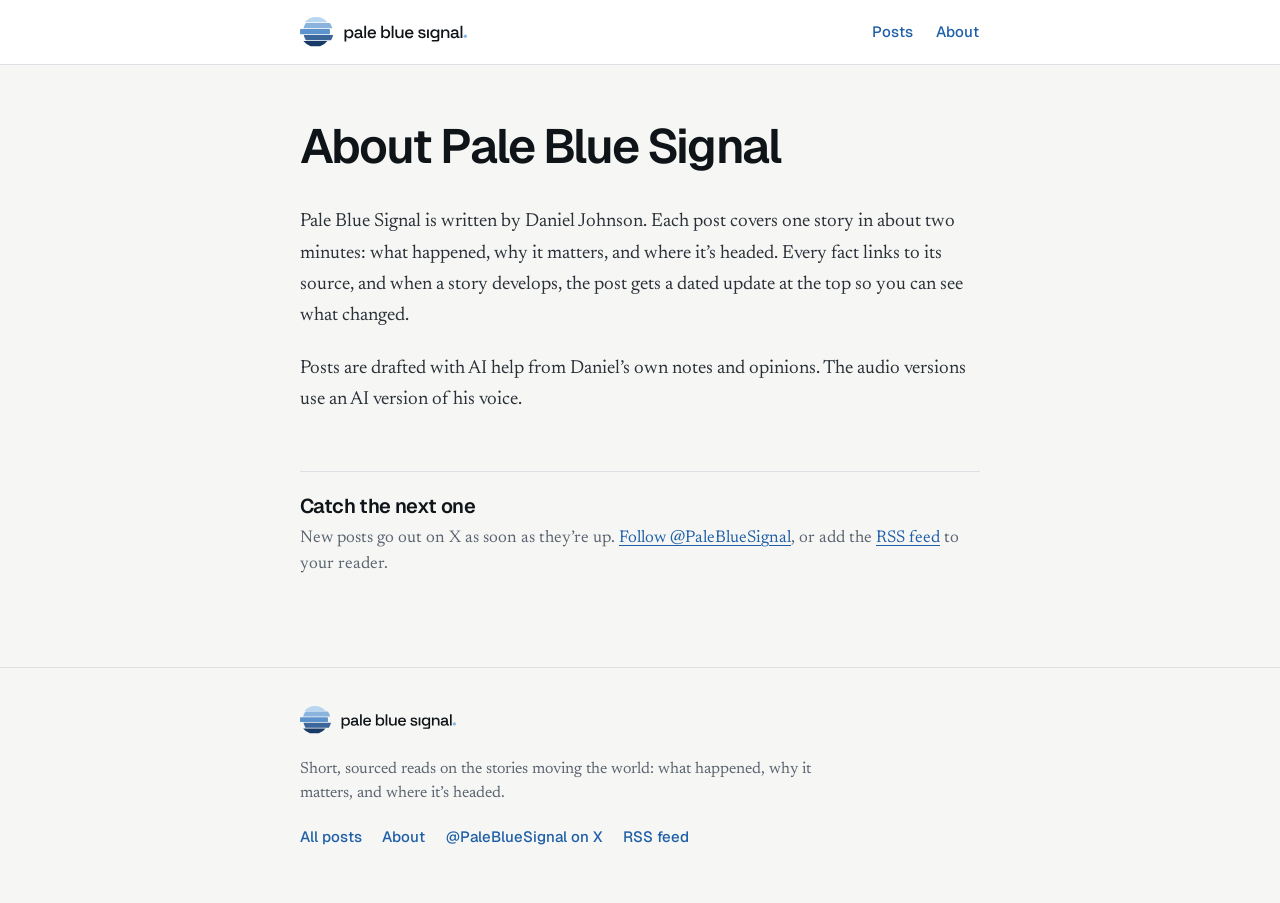
==== commit c483b9e3: "Refresh the site's pages" ====
--- a/about/index.html
+++ b/about/index.html
@@ -33,8 +33,8 @@
 <link rel="preconnect" href="https://fonts.googleapis.com">
 <link rel="preconnect" href="https://fonts.gstatic.com" crossorigin>
 <link rel="stylesheet" href="https://fonts.googleapis.com/css2?family=Geist:wght@500;600&family=Geist+Mono:wght@400;500&family=Newsreader:ital,opsz,wght@0,6..72,400;0,6..72,500;1,6..72,400;1,6..72,500&display=swap">
-<link rel="stylesheet" href="/assets/site.css?v=803bbf51cb">
-<script src="/assets/site.js?v=803bbf51cb" defer></script>
+<link rel="stylesheet" href="/assets/site.css?v=ba4021fbe9">
+<script src="/assets/site.js?v=ba4021fbe9" defer></script>
 </head>
 <body class="about-page">
 <a class="skip" href="#main">Skip to content</a>
